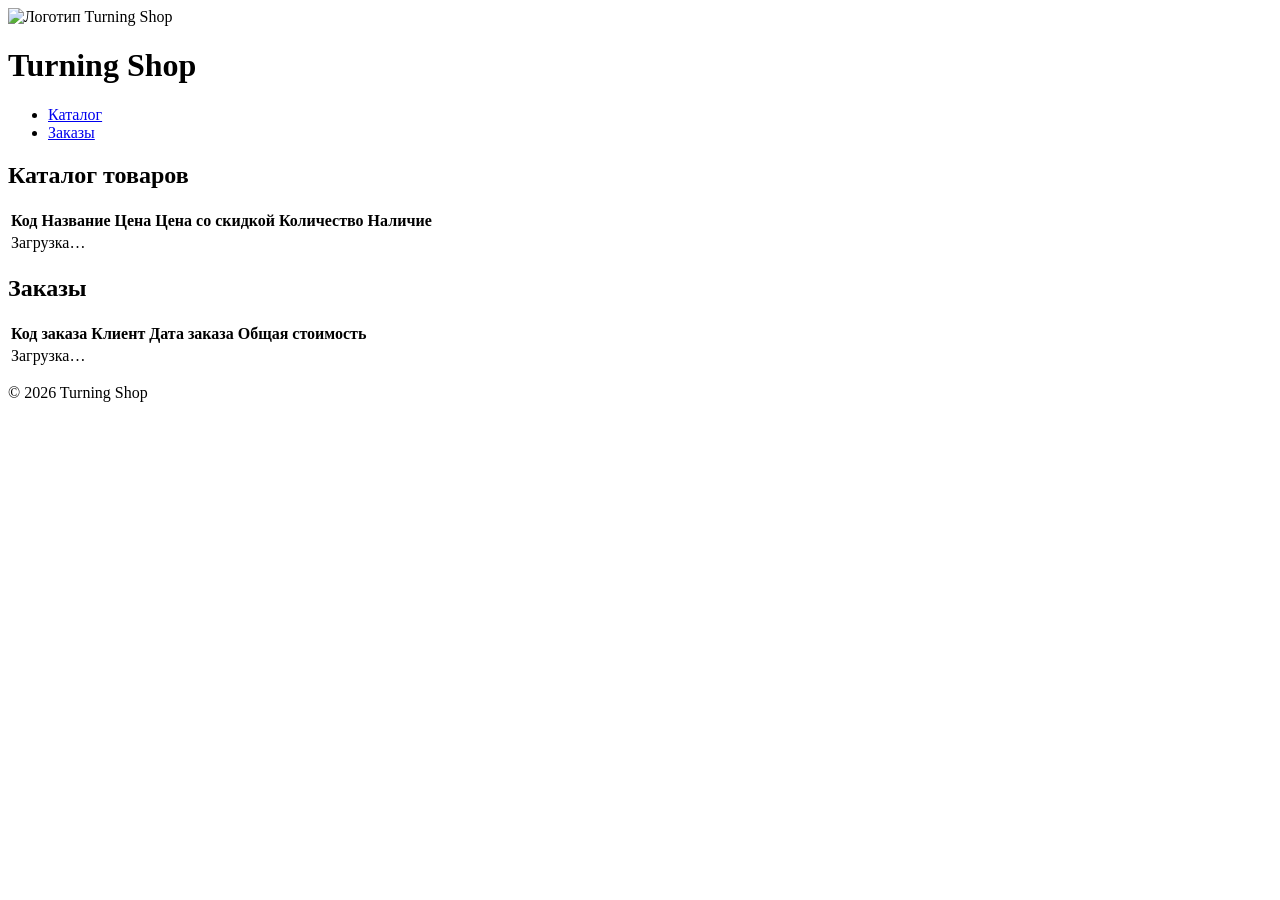
==== index.html @ c5619172 "Create index.html" ====
<!DOCTYPE html>
<html lang="ru">
<head>
    <meta charset="UTF-8">
    <meta name="viewport" content="width=device-width, initial-scale=1.0">
    <title>Turning Shop — Каталог товаров</title>
    <link rel="stylesheet" href="./style.css">
    <script src="./sql-wasm.js"></script>
    <script src="./app.js" defer></script>
</head>
<body>
    <header class="app-header">
        <div class="logo">
            <img src="./logo.svg" alt="Логотип Turning Shop" class="logo__image">
            <h1 class="logo__title">Turning Shop</h1>
        </div>
        <nav class="app-nav">
            <ul class="app-nav__list">
                <li class="app-nav__item"><a class="app-nav__link" href="#catalog">Каталог</a></li>
                <li class="app-nav__item"><a class="app-nav__link" href="#orders">Заказы</a></li>
            </ul>
        </nav>
    </header>

    <main class="app-main">
        <section id="catalog" class="section">
            <h2 class="section__title">Каталог товаров</h2>

            <table class="data-table" id="catalog-table">
                <thead class="data-table__head">
                    <tr>
                        <th>Код</th>
                        <th>Название</th>
                        <th>Цена</th>
                        <th>Цена со скидкой</th>
                        <th>Количество</th>
                        <th>Наличие</th>
                    </tr>
                </thead>
                <tbody class="data-table__body" id="catalog-body">
                    <tr><td colspan="6" class="data-table__empty">Загрузка…</td></tr>
                </tbody>
            </table>
        </section>

        <section id="orders" class="section">
            <h2 class="section__title">Заказы</h2>

            <table class="data-table" id="orders-table">
                <thead class="data-table__head">
                    <tr>
                        <th>Код заказа</th>
                        <th>Клиент</th>
                        <th>Дата заказа</th>
                        <th>Общая стоимость</th>
                    </tr>
                </thead>
                <tbody class="data-table__body" id="orders-body">
                    <tr><td colspan="4" class="data-table__empty">Загрузка…</td></tr>
                </tbody>
            </table>
        </section>
    </main>

    <footer class="app-footer">
        <p>&copy; 2026 Turning Shop</p>
    </footer>
</body>
</html>
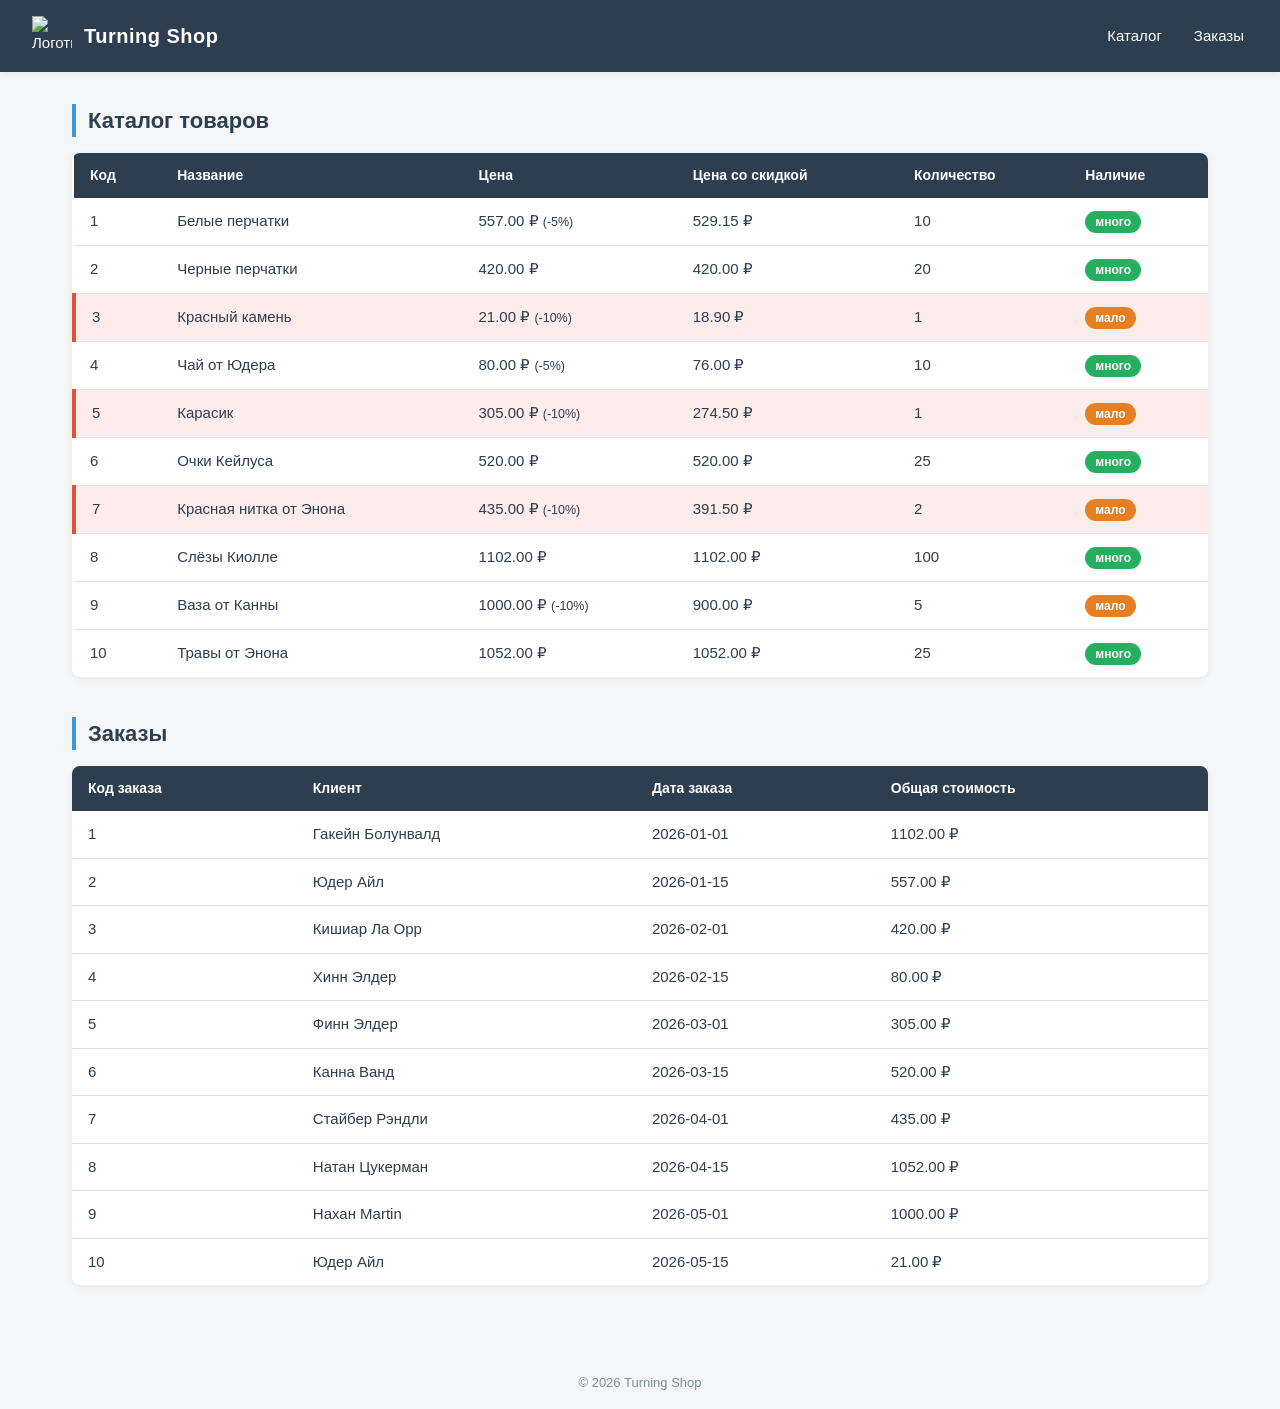
==== commit cb0e802c: "Update index.html" ====
--- a/index.html
+++ b/index.html
@@ -5,8 +5,8 @@
     <meta name="viewport" content="width=device-width, initial-scale=1.0">
     <title>Turning Shop — Каталог товаров</title>
     <link rel="stylesheet" href="./style.css">
-    <script src="./sql-wasm.js"></script>
-    <script src="./app.js" defer></script>
+   <script src="./sql-wasm.js"></script>
+   <script src="./app.js" defer></script>
 </head>
 <body>
     <header class="app-header">
--- a/style.css
+++ b/style.css
@@ -0,0 +1,172 @@
+
+:root {
+    --color-primary: #2c3e50;
+    --color-accent: #3498db;
+    --color-bg: #f4f6f8;
+    --color-surface: #ffffff;
+    --color-border: #dce1e6;
+    --color-text: #2c3e50;
+    --color-text-muted: #7f8c8d;
+    --color-low-stock: #fdecea;
+    --color-low-stock-border: #e74c3c;
+    --color-many: #27ae60;
+    --color-few: #e67e22;
+
+    --font-main: "Segoe UI", Roboto, "Helvetica Neue", Arial, sans-serif;
+    --radius: 8px;
+    --shadow: 0 2px 8px rgba(0, 0, 0, 0.06);
+}
+
+* {
+    box-sizing: border-box;
+    margin: 0;
+    padding: 0;
+}
+
+body {
+    font-family: var(--font-main);
+    font-size: 15px;
+    line-height: 1.5;
+    color: var(--color-text);
+    background-color: var(--color-bg);
+    min-height: 100vh;
+    display: flex;
+    flex-direction: column;
+}
+
+.app-header {
+    background-color: var(--color-primary);
+    color: #fff;
+    padding: 16px 32px;
+    display: flex;
+    justify-content: space-between;
+    align-items: center;
+    box-shadow: var(--shadow);
+}
+
+.logo {
+    display: flex;
+    align-items: center;
+    gap: 12px;
+}
+
+.logo__image {
+    width: 40px;
+    height: 40px;
+}
+
+.logo__title {
+    font-size: 20px;
+    font-weight: 600;
+    letter-spacing: 0.5px;
+}
+
+.app-nav__list {
+    list-style: none;
+    display: flex;
+    gap: 24px;
+}
+
+.app-nav__link {
+    color: #fff;
+    text-decoration: none;
+    font-weight: 500;
+    padding: 6px 4px;
+    border-bottom: 2px solid transparent;
+    transition: border-color 0.2s;
+}
+
+.app-nav__link:hover {
+    border-bottom-color: var(--color-accent);
+}
+
+.app-main {
+    flex: 1;
+    padding: 32px;
+    max-width: 1200px;
+    width: 100%;
+    margin: 0 auto;
+}
+
+.section {
+    margin-bottom: 40px;
+}
+
+.section__title {
+    font-size: 22px;
+    font-weight: 600;
+    margin-bottom: 16px;
+    color: var(--color-primary);
+    border-left: 4px solid var(--color-accent);
+    padding-left: 12px;
+}
+
+
+.data-table {
+    width: 100%;
+    border-collapse: collapse;
+    background-color: var(--color-surface);
+    border-radius: var(--radius);
+    overflow: hidden;
+    box-shadow: var(--shadow);
+}
+
+.data-table__head {
+    background-color: var(--color-primary);
+    color: #fff;
+    text-align: left;
+}
+
+.data-table__head th {
+    padding: 12px 16px;
+    font-weight: 600;
+    font-size: 14px;
+}
+
+.data-table__body td {
+    padding: 12px 16px;
+    border-bottom: 1px solid var(--color-border);
+}
+
+.data-table__body tr:last-child td {
+    border-bottom: none;
+}
+
+.data-table__body tr:hover {
+    background-color: #f9fbfc;
+}
+
+.data-table__empty {
+    text-align: center;
+    color: var(--color-text-muted);
+    padding: 24px;
+}
+
+.data-table__row--low {
+    background-color: var(--color-low-stock);
+    border-left: 4px solid var(--color-low-stock-border);
+}
+
+.badge {
+    display: inline-block;
+    padding: 2px 10px;
+    border-radius: 12px;
+    font-size: 12px;
+    font-weight: 600;
+    color: #fff;
+}
+
+.badge--many {
+    background-color: var(--color-many);
+}
+
+.badge--few {
+    background-color: var(--color-few);
+}
+
+.app-footer {
+    text-align: center;
+    padding: 16px;
+    color: var(--color-text-muted);
+    font-size: 13px;
+}
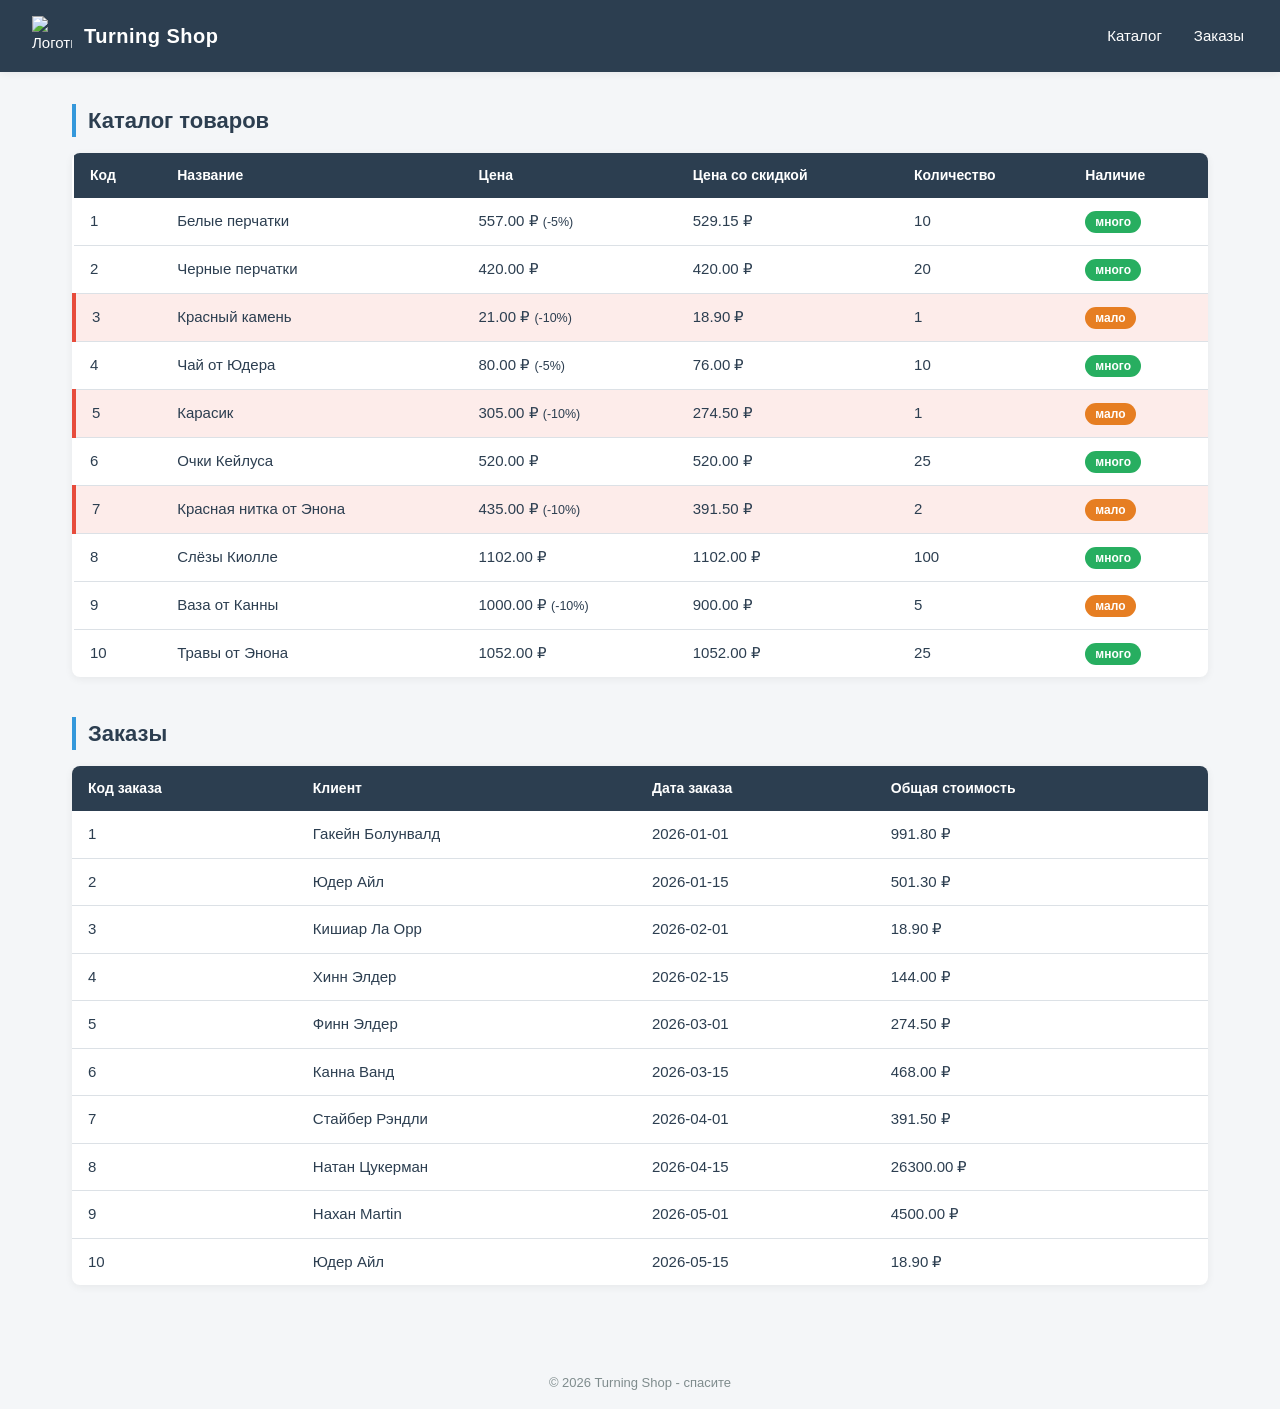
==== commit 8520a512: "Update index.html" ====
--- a/index.html
+++ b/index.html
@@ -63,7 +63,7 @@
     </main>
 
     <footer class="app-footer">
-        <p>&copy; 2026 Turning Shop</p>
+        <p>&copy; 2026 Turning Shop - спасите</p>
     </footer>
 </body>
 </html>
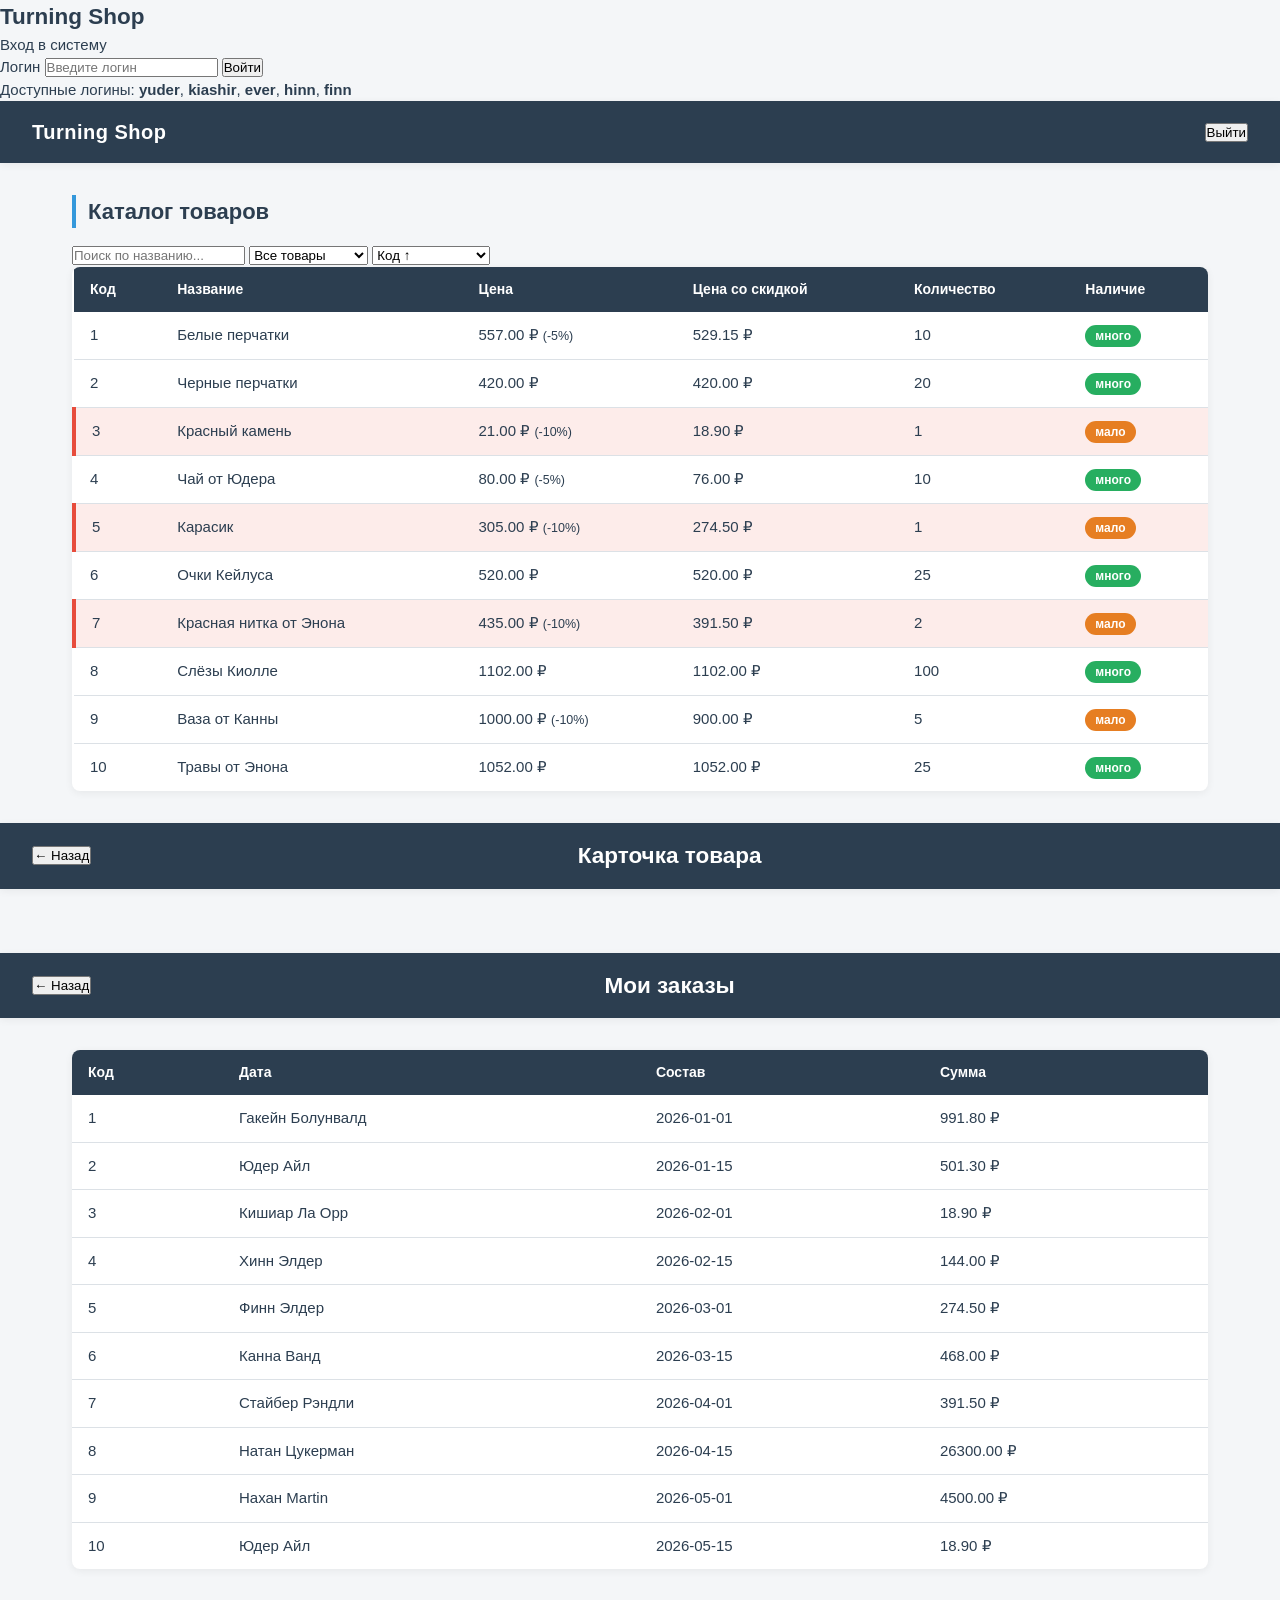
==== commit 8c0629b1: "Update index.html" ====
--- a/index.html
+++ b/index.html
@@ -3,30 +3,74 @@
 <head>
     <meta charset="UTF-8">
     <meta name="viewport" content="width=device-width, initial-scale=1.0">
-    <title>Turning Shop — Каталог товаров</title>
+    <title>Turning Shop</title>
     <link rel="stylesheet" href="./style.css">
-   <script src="./sql-wasm.js"></script>
-   <script src="./app.js" defer></script>
+    <script src="./sql-wasm.js"></script>
+    <script src="./app.js" defer></script>
 </head>
 <body>
-    <header class="app-header">
-        <div class="logo">
-            <img src="./logo.svg" alt="Логотип Turning Shop" class="logo__image">
-            <h1 class="logo__title">Turning Shop</h1>
+
+
+    <section id="screen-login" class="screen screen--active">
+        <div class="login-card">
+            <h1 class="login-card__title">Turning Shop</h1>
+            <p class="login-card__subtitle">Вход в систему</p>
+
+            <form id="login-form" class="login-form" novalidate>
+                <label class="field">
+                    <span class="field__label">Логин</span>
+                    <input id="login-input" class="field__input" type="text"
+                           placeholder="Введите логин" autocomplete="off">
+                    <span class="field__error" id="login-error"></span>
+                </label>
+                <button class="btn btn--primary" type="submit">Войти</button>
+            </form>
+            <p class="login-card__hint">
+                Доступные логины: <b>yuder</b>, <b>kiashir</b>, <b>ever</b>, <b>hinn</b>, <b>finn</b>
+            </p>
         </div>
-        <nav class="app-nav">
-            <ul class="app-nav__list">
-                <li class="app-nav__item"><a class="app-nav__link" href="#catalog">Каталог</a></li>
-                <li class="app-nav__item"><a class="app-nav__link" href="#orders">Заказы</a></li>
-            </ul>
-        </nav>
-    </header>
+    </section>
 
-    <main class="app-main">
-        <section id="catalog" class="section">
+    <section id="screen-catalog" class="screen">
+        <header class="app-header">
+            <div class="logo">
+                <img src="./logo.svg" alt="Логотип" class="logo__image"
+                     onerror="this.style.display='none'">
+                <h1 class="logo__title">Turning Shop</h1>
+            </div>
+
+            <div class="user-box">
+                <span id="user-name" class="user-box__name"></span>
+                <button id="logout-btn" class="btn btn--ghost" type="button">Выйти</button>
+            </div>
+        </header>
+
+        <main class="app-main">
             <h2 class="section__title">Каталог товаров</h2>
 
-            <table class="data-table" id="catalog-table">
+            <div class="toolbar">
+                <input id="search-input" class="field__input" type="text"
+                       placeholder="Поиск по названию...">
+
+                <select id="filter-stock" class="field__input">
+                    <option value="all">Все товары</option>
+                    <option value="many">Только «много»</option>
+                    <option value="few">Только «мало»</option>
+                </select>
+
+                <select id="sort-select" class="field__input">
+                    <option value="code-asc">Код ↑</option>
+                    <option value="code-desc">Код ↓</option>
+                    <option value="name-asc">Название А→Я</option>
+                    <option value="name-desc">Название Я→А</option>
+                    <option value="price-asc">Цена ↑</option>
+                    <option value="price-desc">Цена ↓</option>
+                    <option value="qty-asc">Количество ↑</option>
+                    <option value="qty-desc">Количество ↓</option>
+                </select>
+            </div>
+
+            <table class="data-table">
                 <thead class="data-table__head">
                     <tr>
                         <th>Код</th>
@@ -37,33 +81,61 @@
                         <th>Наличие</th>
                     </tr>
                 </thead>
-                <tbody class="data-table__body" id="catalog-body">
-                    <tr><td colspan="6" class="data-table__empty">Загрузка…</td></tr>
-                </tbody>
+                <tbody class="data-table__body" id="catalog-body"></tbody>
             </table>
-        </section>
 
-        <section id="orders" class="section">
-            <h2 class="section__title">Заказы</h2>
+            <p id="catalog-empty" class="data-table__empty" hidden>Ничего не найдено</p>
+        </main>
+    </section>
 
-            <table class="data-table" id="orders-table">
+
+    <section id="screen-product" class="screen">
+        <header class="app-header">
+            <button id="back-to-catalog" class="btn btn--ghost" type="button">← Назад</button>
+            <h2 class="app-header__title">Карточка товара</h2>
+            <span id="user-name-product" class="user-box__name"></span>
+        </header>
+
+        <main class="app-main">
+            <div class="product" id="product-details">
+    
+            </div>
+        </main>
+    </section>
+
+
+    <section id="screen-orders" class="screen">
+        <header class="app-header">
+            <button id="back-to-catalog-2" class="btn btn--ghost" type="button">← Назад</button>
+            <h2 class="app-header__title">Мои заказы</h2>
+            <span id="user-name-orders" class="user-box__name"></span>
+        </header>
+
+        <main class="app-main">
+            <table class="data-table">
                 <thead class="data-table__head">
                     <tr>
-                        <th>Код заказа</th>
-                        <th>Клиент</th>
-                        <th>Дата заказа</th>
-                        <th>Общая стоимость</th>
+                        <th>Код</th><th>Дата</th><th>Состав</th><th>Сумма</th>
                     </tr>
                 </thead>
-                <tbody class="data-table__body" id="orders-body">
-                    <tr><td colspan="4" class="data-table__empty">Загрузка…</td></tr>
-                </tbody>
+                <tbody class="data-table__body" id="orders-body"></tbody>
             </table>
-        </section>
-    </main>
+            <p id="orders-empty" class="data-table__empty" hidden>Заказов нет</p>
+        </main>
+    </section>
 
-    <footer class="app-footer">
-        <p>&copy; 2026 Turning Shop - спасите</p>
-    </footer>
+
+    <div id="modal" class="modal" hidden>
+        <div class="modal__window">
+            <h3 id="modal-title" class="modal__title"></h3>
+            <p id="modal-text" class="modal__text"></p>
+            <div class="modal__actions">
+                <button id="modal-ok" class="btn btn--primary" type="button">OK</button>
+            </div>
+        </div>
+    </div>
+
+    <div id="toast" class="toast" hidden></div>
+
 </body>
 </html>
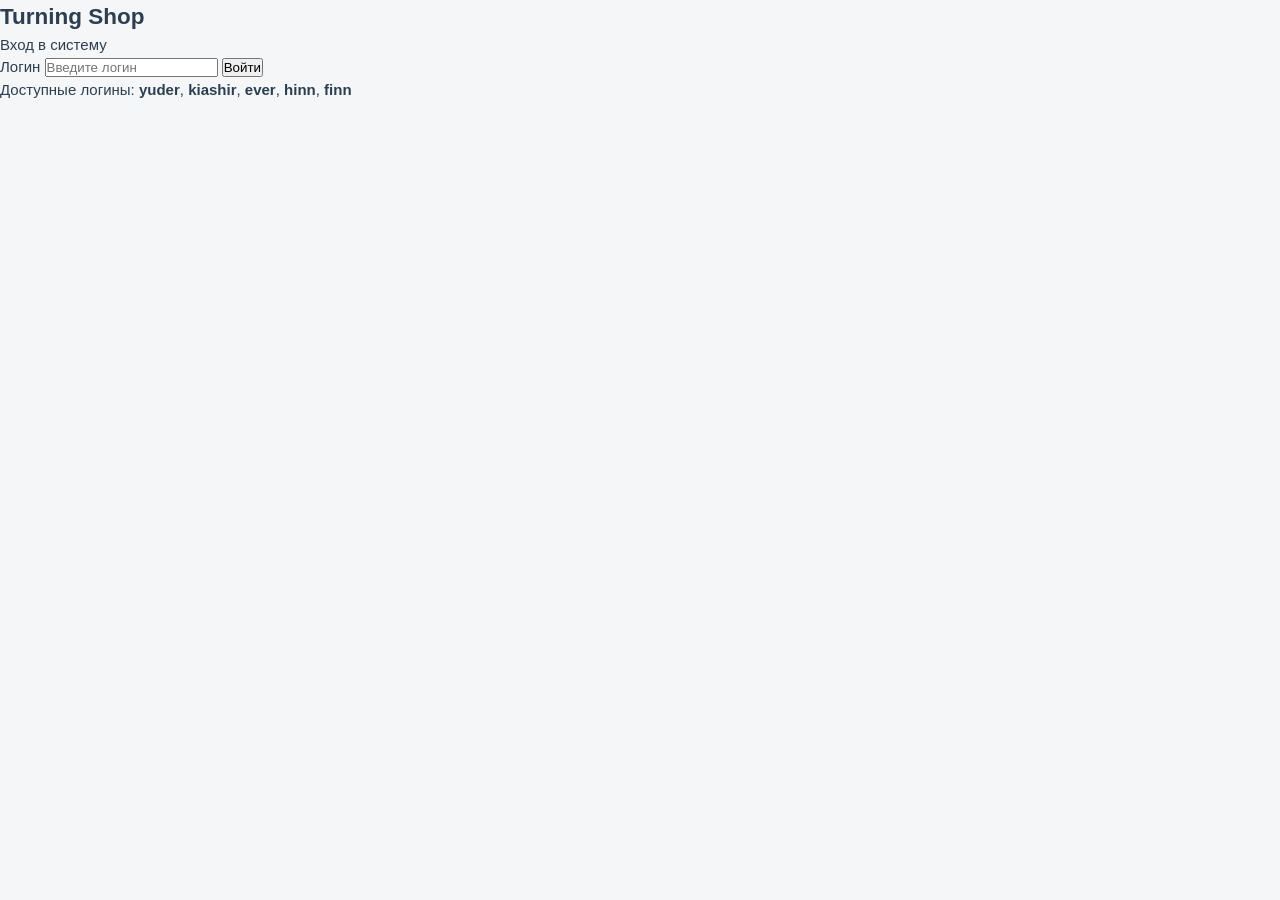
==== commit b4fe245f: "Update index.html" ====
--- a/index.html
+++ b/index.html
@@ -3,15 +3,11 @@
 <head>
     <meta charset="UTF-8">
     <meta name="viewport" content="width=device-width, initial-scale=1.0">
-    <title>Turning Shop</title>
+    <title>Turning Shop — Вход</title>
     <link rel="stylesheet" href="./style.css">
-    <script src="./sql-wasm.js"></script>
-    <script src="./app.js" defer></script>
 </head>
 <body>
-
-
-    <section id="screen-login" class="screen screen--active">
+    <section class="screen screen--active">
         <div class="login-card">
             <h1 class="login-card__title">Turning Shop</h1>
             <p class="login-card__subtitle">Вход в систему</p>
@@ -25,105 +21,12 @@
                 </label>
                 <button class="btn btn--primary" type="submit">Войти</button>
             </form>
+
             <p class="login-card__hint">
                 Доступные логины: <b>yuder</b>, <b>kiashir</b>, <b>ever</b>, <b>hinn</b>, <b>finn</b>
             </p>
         </div>
     </section>
-
-    <section id="screen-catalog" class="screen">
-        <header class="app-header">
-            <div class="logo">
-                <img src="./logo.svg" alt="Логотип" class="logo__image"
-                     onerror="this.style.display='none'">
-                <h1 class="logo__title">Turning Shop</h1>
-            </div>
-
-            <div class="user-box">
-                <span id="user-name" class="user-box__name"></span>
-                <button id="logout-btn" class="btn btn--ghost" type="button">Выйти</button>
-            </div>
-        </header>
-
-        <main class="app-main">
-            <h2 class="section__title">Каталог товаров</h2>
-
-            <div class="toolbar">
-                <input id="search-input" class="field__input" type="text"
-                       placeholder="Поиск по названию...">
-
-                <select id="filter-stock" class="field__input">
-                    <option value="all">Все товары</option>
-                    <option value="many">Только «много»</option>
-                    <option value="few">Только «мало»</option>
-                </select>
-
-                <select id="sort-select" class="field__input">
-                    <option value="code-asc">Код ↑</option>
-                    <option value="code-desc">Код ↓</option>
-                    <option value="name-asc">Название А→Я</option>
-                    <option value="name-desc">Название Я→А</option>
-                    <option value="price-asc">Цена ↑</option>
-                    <option value="price-desc">Цена ↓</option>
-                    <option value="qty-asc">Количество ↑</option>
-                    <option value="qty-desc">Количество ↓</option>
-                </select>
-            </div>
-
-            <table class="data-table">
-                <thead class="data-table__head">
-                    <tr>
-                        <th>Код</th>
-                        <th>Название</th>
-                        <th>Цена</th>
-                        <th>Цена со скидкой</th>
-                        <th>Количество</th>
-                        <th>Наличие</th>
-                    </tr>
-                </thead>
-                <tbody class="data-table__body" id="catalog-body"></tbody>
-            </table>
-
-            <p id="catalog-empty" class="data-table__empty" hidden>Ничего не найдено</p>
-        </main>
-    </section>
-
-
-    <section id="screen-product" class="screen">
-        <header class="app-header">
-            <button id="back-to-catalog" class="btn btn--ghost" type="button">← Назад</button>
-            <h2 class="app-header__title">Карточка товара</h2>
-            <span id="user-name-product" class="user-box__name"></span>
-        </header>
-
-        <main class="app-main">
-            <div class="product" id="product-details">
-    
-            </div>
-        </main>
-    </section>
-
-
-    <section id="screen-orders" class="screen">
-        <header class="app-header">
-            <button id="back-to-catalog-2" class="btn btn--ghost" type="button">← Назад</button>
-            <h2 class="app-header__title">Мои заказы</h2>
-            <span id="user-name-orders" class="user-box__name"></span>
-        </header>
-
-        <main class="app-main">
-            <table class="data-table">
-                <thead class="data-table__head">
-                    <tr>
-                        <th>Код</th><th>Дата</th><th>Состав</th><th>Сумма</th>
-                    </tr>
-                </thead>
-                <tbody class="data-table__body" id="orders-body"></tbody>
-            </table>
-            <p id="orders-empty" class="data-table__empty" hidden>Заказов нет</p>
-        </main>
-    </section>
-
 
     <div id="modal" class="modal" hidden>
         <div class="modal__window">
@@ -134,8 +37,9 @@
             </div>
         </div>
     </div>
-
     <div id="toast" class="toast" hidden></div>
 
+    <script src="./db.js"></script>
+    <script src="./app-login.js"></script>
 </body>
 </html>
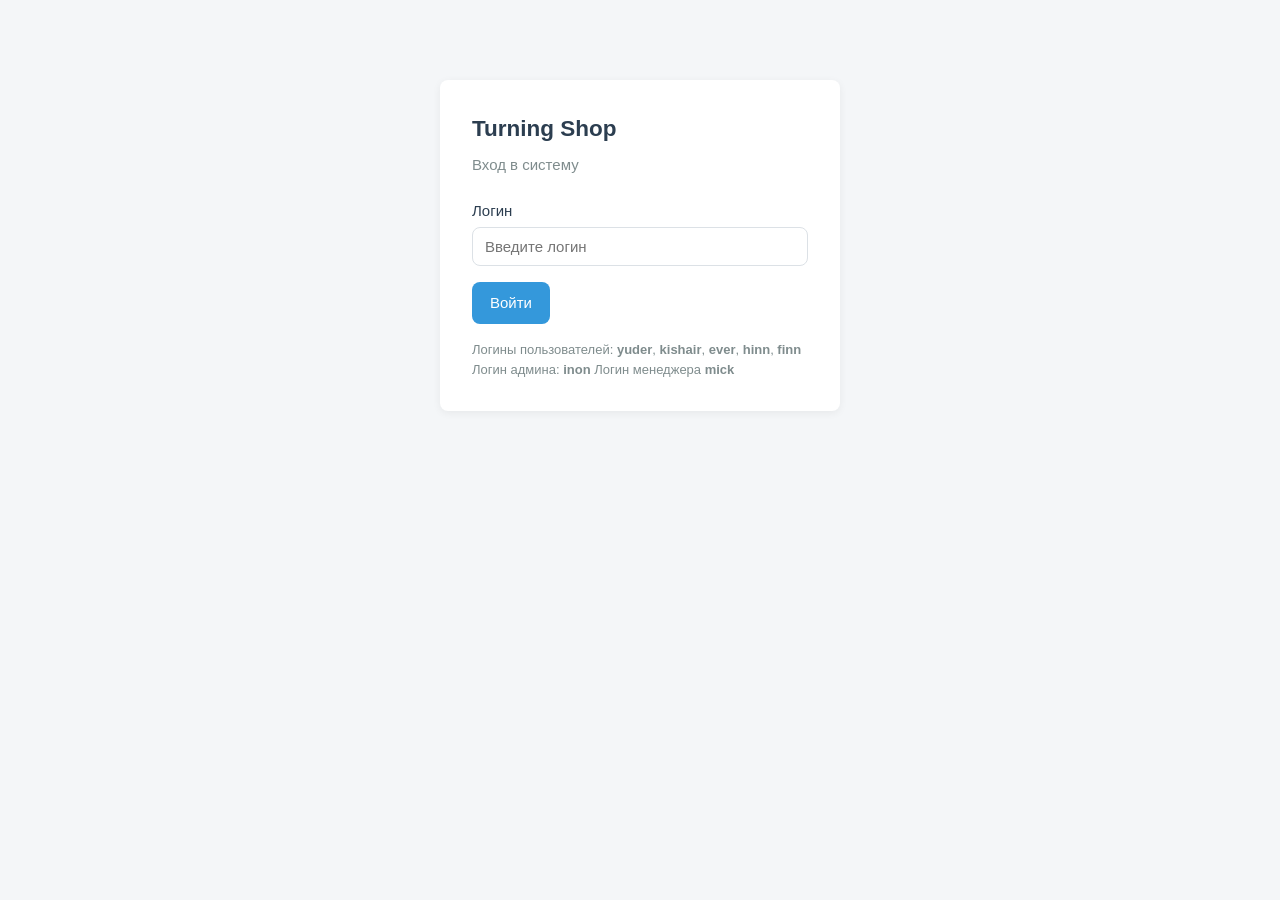
==== commit 4e40e673: "Update index.html" ====
--- a/index.html
+++ b/index.html
@@ -23,7 +23,9 @@
             </form>
 
             <p class="login-card__hint">
-                Доступные логины: <b>yuder</b>, <b>kiashir</b>, <b>ever</b>, <b>hinn</b>, <b>finn</b>
+                Логины пользователей: <b>yuder</b>, <b>kishair</b>, <b>ever</b>, <b>hinn</b>, <b>finn</b>
+               Логин админа: <b>inon</b>
+                Логин менеджера <b>mick</b>
             </p>
         </div>
     </section>
--- a/style.css
+++ b/style.css
@@ -1,4 +1,6 @@
-
+/* ==============================
+   Переменные и сброс
+   ============================== */
 :root {
     --color-primary: #2c3e50;
     --color-accent: #3498db;
@@ -22,6 +24,26 @@
     margin: 0;
     padding: 0;
 }
+.user-box__role {
+    color: rgba(255,255,255,0.7);
+    font-size: 13px;
+    margin-left: 6px;
+}
+.modal__window--wide {
+    max-width: 720px;
+    width: 95%;
+}
+.order-card__row {
+    margin: 8px 0;
+}
+.order-card__subtitle {
+    margin: 16px 0 8px;
+    color: var(--color-primary);
+}
+.order-card__total {
+    margin-top: 16px;
+    font-size: 17px;
+}
 
 body {
     font-family: var(--font-main);
@@ -34,6 +56,75 @@
     flex-direction: column;
 }
 
+/* ==============================
+   Экраны
+   ============================== */
+.screen { display: none; }
+.screen--active { display: block; }
+
+/* ==============================
+   Экран входа
+   ============================== */
+.login-card {
+    max-width: 400px;
+    margin: 80px auto;
+    padding: 32px;
+    background: #fff;
+    border-radius: var(--radius);
+    box-shadow: var(--shadow);
+}
+.login-card__title { color: var(--color-primary); margin-bottom: 8px; }
+.login-card__subtitle { color: var(--color-text-muted); margin-bottom: 24px; }
+.login-card__hint { font-size: 13px; color: var(--color-text-muted); margin-top: 16px; }
+
+/* ==============================
+   Поля
+   ============================== */
+.field { display: block; margin-bottom: 16px; }
+.field__label { display: block; margin-bottom: 4px; font-weight: 500; }
+.field__input {
+    width: 100%;
+    padding: 10px 12px;
+    border: 1px solid var(--color-border);
+    border-radius: var(--radius);
+    font-family: inherit;
+    font-size: 15px;
+}
+.field__input:focus { outline: 2px solid var(--color-accent); border-color: transparent; }
+.field__error { color: #e74c3c; font-size: 13px; display: block; margin-top: 4px; }
+
+/* ==============================
+   Кнопки
+   ============================== */
+.btn {
+    display: inline-block;
+    padding: 10px 18px;
+    border: none;
+    border-radius: var(--radius);
+    font: inherit;
+    font-weight: 500;
+    cursor: pointer;
+    transition: filter 0.15s, background 0.15s;
+    text-decoration: none;
+}
+.btn:hover { filter: brightness(0.95); }
+.btn--primary { background: var(--color-accent); color: #fff; }
+.btn--ghost {
+    background: transparent;
+    color: #fff;
+    border: 1px solid rgba(255,255,255,0.5);
+}
+.btn--ghost:hover { background: rgba(255,255,255,0.1); }
+.btn--dark {
+    color: var(--color-primary);
+    border-color: var(--color-border);
+}
+.btn--dark:hover { background: rgba(44, 62, 80, 0.06); }
+.btn--small { padding: 6px 12px; font-size: 13px; }
+
+/* ==============================
+   Шапка
+   ============================== */
 .app-header {
     background-color: var(--color-primary);
     color: #fff;
@@ -42,31 +133,17 @@
     justify-content: space-between;
     align-items: center;
     box-shadow: var(--shadow);
-}
-
-.logo {
-    display: flex;
-    align-items: center;
-    gap: 12px;
-}
-
-.logo__image {
-    width: 40px;
-    height: 40px;
-}
-
-.logo__title {
-    font-size: 20px;
-    font-weight: 600;
-    letter-spacing: 0.5px;
-}
-
-.app-nav__list {
-    list-style: none;
-    display: flex;
-    gap: 24px;
-}
-
+    gap: 16px;
+}
+.logo { display: flex; align-items: center; gap: 12px; }
+.logo__image { width: 40px; height: 40px; }
+.logo__title { font-size: 20px; font-weight: 600; letter-spacing: 0.5px; }
+.app-header__title { color: #fff; font-size: 18px; }
+
+.user-box { display: flex; align-items: center; gap: 12px; }
+.user-box__name { color: #fff; font-weight: 500; }
+
+.app-nav__list { list-style: none; display: flex; gap: 24px; }
 .app-nav__link {
     color: #fff;
     text-decoration: none;
@@ -75,11 +152,11 @@
     border-bottom: 2px solid transparent;
     transition: border-color 0.2s;
 }
-
-.app-nav__link:hover {
-    border-bottom-color: var(--color-accent);
-}
-
+.app-nav__link:hover { border-bottom-color: var(--color-accent); }
+
+/* ==============================
+   Основная часть
+   ============================== */
 .app-main {
     flex: 1;
     padding: 32px;
@@ -87,11 +164,7 @@
     width: 100%;
     margin: 0 auto;
 }
-
-.section {
-    margin-bottom: 40px;
-}
-
+.section { margin-bottom: 40px; }
 .section__title {
     font-size: 22px;
     font-weight: 600;
@@ -101,7 +174,9 @@
     padding-left: 12px;
 }
 
-
+/* ==============================
+   Таблицы
+   ============================== */
 .data-table {
     width: 100%;
     border-collapse: collapse;
@@ -110,32 +185,22 @@
     overflow: hidden;
     box-shadow: var(--shadow);
 }
-
 .data-table__head {
     background-color: var(--color-primary);
     color: #fff;
     text-align: left;
 }
-
 .data-table__head th {
     padding: 12px 16px;
     font-weight: 600;
     font-size: 14px;
 }
-
 .data-table__body td {
     padding: 12px 16px;
     border-bottom: 1px solid var(--color-border);
 }
-
-.data-table__body tr:last-child td {
-    border-bottom: none;
-}
-
-.data-table__body tr:hover {
-    background-color: #f9fbfc;
-}
-
+.data-table__body tr:last-child td { border-bottom: none; }
+.data-table__body tr:hover { background-color: #f9fbfc; }
 .data-table__empty {
     text-align: center;
     color: var(--color-text-muted);
@@ -147,6 +212,7 @@
     border-left: 4px solid var(--color-low-stock-border);
 }
 
+/* Бейджи */
 .badge {
     display: inline-block;
     padding: 2px 10px;
@@ -155,18 +221,144 @@
     font-weight: 600;
     color: #fff;
 }
-
-.badge--many {
-    background-color: var(--color-many);
-}
-
-.badge--few {
-    background-color: var(--color-few);
-}
-
+.badge--many { background-color: var(--color-many); }
+.badge--few { background-color: var(--color-few); }
+
+/* ==============================
+   Панель поиска/фильтра/сортировки
+   ============================== */
+.toolbar {
+    display: flex;
+    gap: 12px;
+    margin-bottom: 16px;
+    flex-wrap: wrap;
+}
+.toolbar .field__input { width: auto; min-width: 180px; }
+
+/* ==============================
+   Карточка товара
+   ============================== */
+.product {
+    display: grid;
+    grid-template-columns: 300px 1fr;
+    gap: 32px;
+    background: #fff;
+    padding: 24px;
+    border-radius: var(--radius);
+    box-shadow: var(--shadow);
+}
+.product__image { width: 100%; border-radius: var(--radius); }
+.product__name { font-size: 22px; margin-bottom: 8px; color: var(--color-primary); }
+.product__desc { color: var(--color-text-muted); margin-bottom: 16px; }
+.product__row { margin-bottom: 6px; }
+.product__section { margin: 16px 0 8px; font-size: 16px; }
+.product__sizes { display: flex; gap: 8px; flex-wrap: wrap; }
+.size-option {
+    display: inline-flex;
+    padding: 6px 14px;
+    border: 1px solid var(--color-border);
+    border-radius: 20px;
+    cursor: pointer;
+}
+.size-option input { display: none; }
+.size-option input:checked + span { color: var(--color-accent); font-weight: 600; }
+.product__actions { margin-top: 24px; display: flex; gap: 12px; flex-wrap: wrap; }
+
+/* ==============================
+   Корзина
+   ============================== */
+.cart-link {
+    display: inline-flex;
+    align-items: center;
+    gap: 6px;
+    text-decoration: none;
+}
+.cart-badge {
+    display: inline-block;
+    min-width: 20px;
+    padding: 1px 6px;
+    border-radius: 10px;
+    background: var(--color-accent);
+    color: #fff;
+    font-size: 12px;
+    font-weight: 600;
+    text-align: center;
+}
+.cart-summary {
+    margin-top: 24px;
+    display: flex;
+    justify-content: space-between;
+    align-items: center;
+    gap: 16px;
+    flex-wrap: wrap;
+    background: #fff;
+    padding: 20px 24px;
+    border-radius: var(--radius);
+    box-shadow: var(--shadow);
+}
+.cart-summary__row {
+    font-size: 18px;
+    display: flex;
+    gap: 12px;
+    align-items: baseline;
+}
+.cart-summary__actions { display: flex; gap: 12px; }
+
+/* ==============================
+   Модальное окно и тост
+   ============================== */
+.modal {
+    position: fixed;
+    inset: 0;
+    background: rgba(0, 0, 0, 0.5);
+    display: none;                    /* скрыто по умолчанию */
+    align-items: center;
+    justify-content: center;
+    z-index: 100;
+}
+.modal.modal--visible {
+    display: flex;                    /* показывается только с этим классом */
+}
+.modal[hidden] {
+    display: none !important;
+}
+.modal__window {
+    background: #fff;
+    padding: 24px;
+    border-radius: var(--radius);
+    max-width: 420px;
+    width: 90%;
+    box-shadow: 0 10px 40px rgba(0,0,0,0.2);
+}
+.modal__title { margin-bottom: 12px; color: var(--color-primary); }
+.modal__text { margin-bottom: 20px; color: var(--color-text); }
+.modal__actions { text-align: right; }
+
+.toast {
+    position: fixed;
+    bottom: 24px; right: 24px;
+    padding: 12px 20px;
+    border-radius: var(--radius);
+    background: var(--color-primary);
+    color: #fff;
+    box-shadow: var(--shadow);
+    z-index: 200;
+}
+.toast--success { background: #27ae60; }
+.toast--error { background: #e74c3c; }
+
+/* ==============================
+   Подвал
+   ============================== */
 .app-footer {
     text-align: center;
     padding: 16px;
     color: var(--color-text-muted);
     font-size: 13px;
 }
+/* ==============================
+   Принудительно скрываем скрытое
+   ============================== */
+[hidden] {
+    display: none !important;
+}
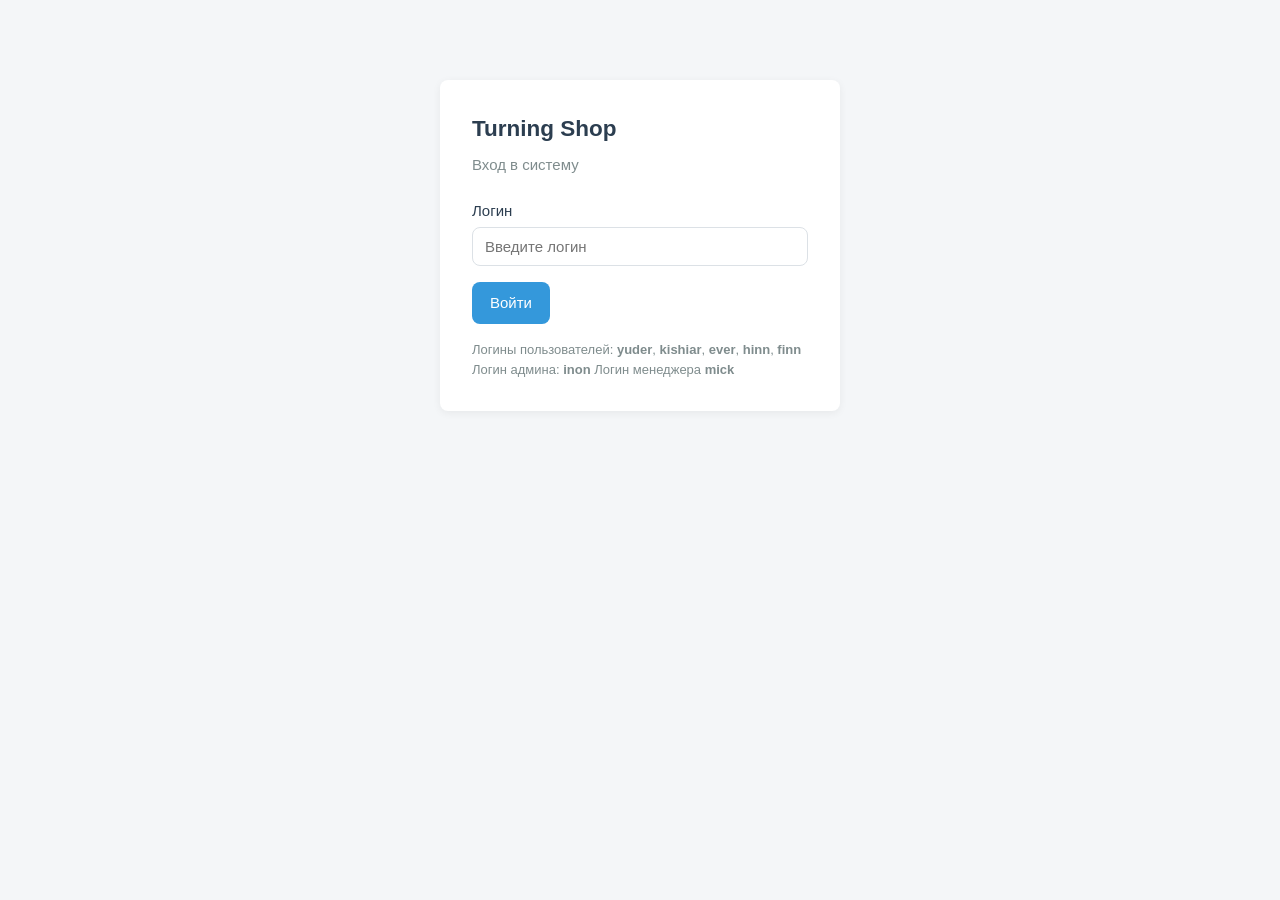
==== commit a4fb29bf: "Update index.html" ====
--- a/index.html
+++ b/index.html
@@ -23,7 +23,7 @@
             </form>
 
             <p class="login-card__hint">
-                Логины пользователей: <b>yuder</b>, <b>kishair</b>, <b>ever</b>, <b>hinn</b>, <b>finn</b>
+                Логины пользователей: <b>yuder</b>, <b>kishiar</b>, <b>ever</b>, <b>hinn</b>, <b>finn</b>
                Логин админа: <b>inon</b>
                 Логин менеджера <b>mick</b>
             </p>
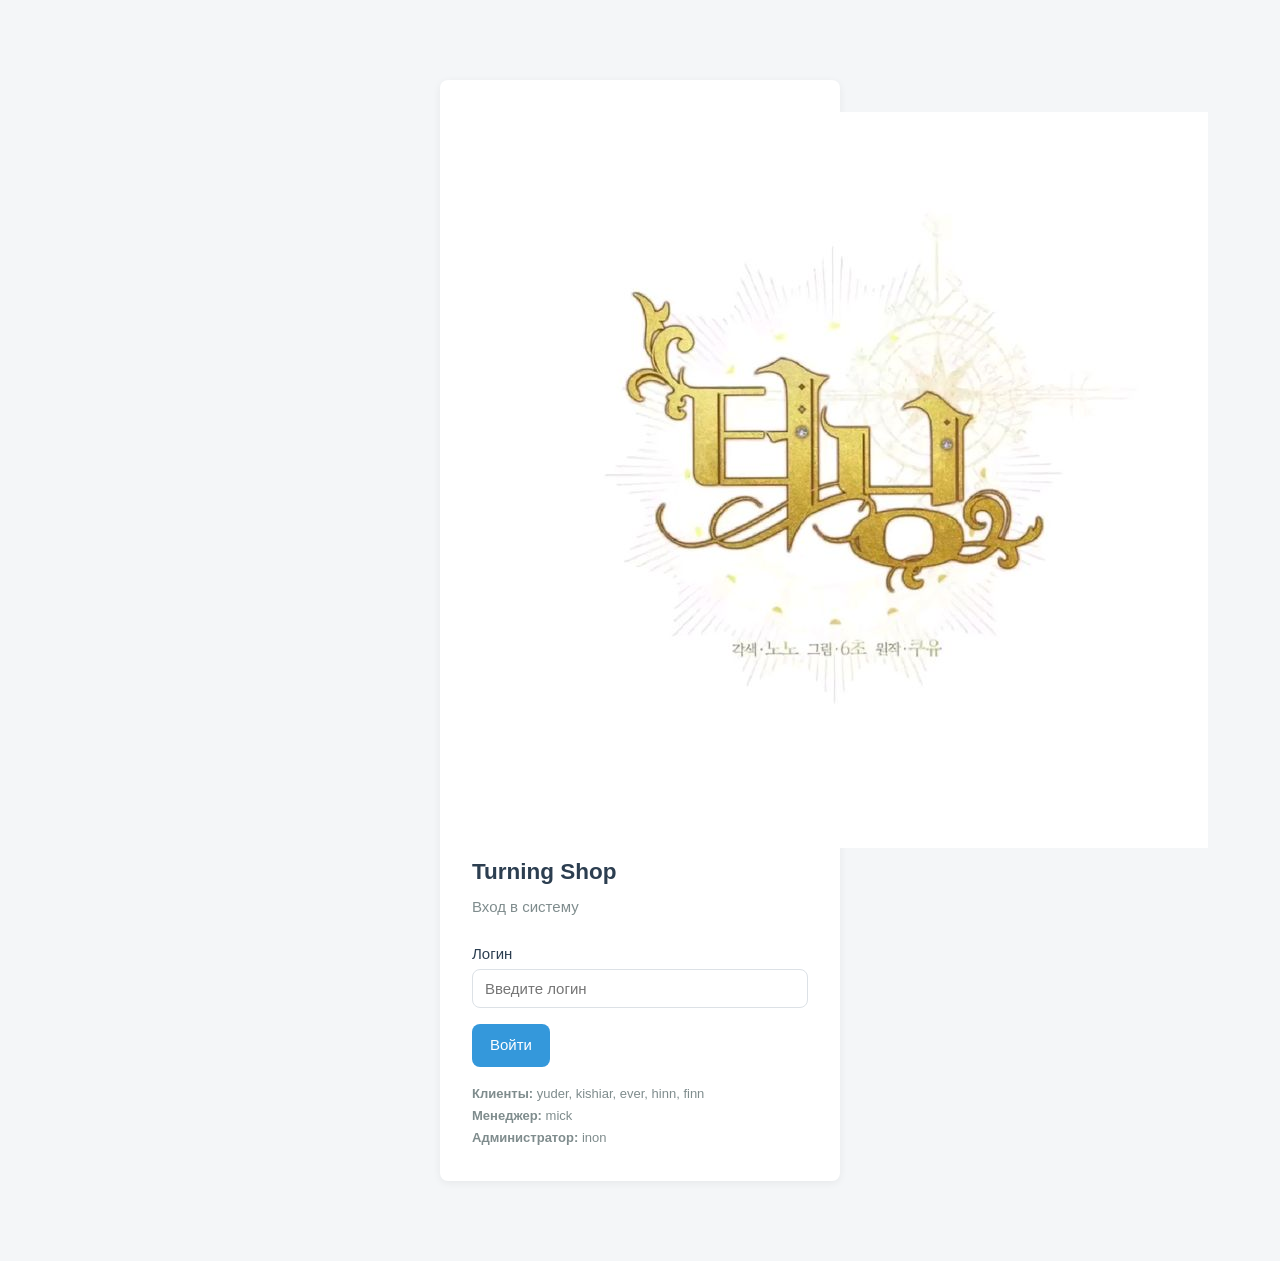
==== commit ac768ec2: "Update index.html" ====
--- a/index.html
+++ b/index.html
@@ -4,11 +4,15 @@
     <meta charset="UTF-8">
     <meta name="viewport" content="width=device-width, initial-scale=1.0">
     <title>Turning Shop — Вход</title>
+    <link rel="icon" href="./1000109367.jpg" type="image/jpeg">
     <link rel="stylesheet" href="./style.css">
 </head>
 <body>
     <section class="screen screen--active">
         <div class="login-card">
+            <div class="login-card__logo">
+                <img src="./1000109367.jpg" alt="Логотип Turning Shop" class="login-card__logo-img">
+            </div>
             <h1 class="login-card__title">Turning Shop</h1>
             <p class="login-card__subtitle">Вход в систему</p>
 
@@ -23,9 +27,9 @@
             </form>
 
             <p class="login-card__hint">
-                Логины пользователей: <b>yuder</b>, <b>kishiar</b>, <b>ever</b>, <b>hinn</b>, <b>finn</b>
-               Логин админа: <b>inon</b>
-                Логин менеджера <b>mick</b>
+                <b>Клиенты:</b> yuder, kishiar, ever, hinn, finn<br>
+                <b>Менеджер:</b> mick<br>
+                <b>Администратор:</b> inon
             </p>
         </div>
     </section>
--- a/style.css
+++ b/style.css
@@ -1,6 +1,6 @@
-/* ==============================
-   Переменные и сброс
-   ============================== */
+/* ==============================================================
+   1. ПЕРЕМЕННЫЕ И СБРОС
+   ============================================================== */
 :root {
     --color-primary: #2c3e50;
     --color-accent: #3498db;
@@ -24,26 +24,6 @@
     margin: 0;
     padding: 0;
 }
-.user-box__role {
-    color: rgba(255,255,255,0.7);
-    font-size: 13px;
-    margin-left: 6px;
-}
-.modal__window--wide {
-    max-width: 720px;
-    width: 95%;
-}
-.order-card__row {
-    margin: 8px 0;
-}
-.order-card__subtitle {
-    margin: 16px 0 8px;
-    color: var(--color-primary);
-}
-.order-card__total {
-    margin-top: 16px;
-    font-size: 17px;
-}
 
 body {
     font-family: var(--font-main);
@@ -56,15 +36,19 @@
     flex-direction: column;
 }
 
-/* ==============================
-   Экраны
-   ============================== */
+[hidden] {
+    display: none !important;
+}
+
+/* ==============================================================
+   2. ЭКРАНЫ
+   ============================================================== */
 .screen { display: none; }
 .screen--active { display: block; }
 
-/* ==============================
-   Экран входа
-   ============================== */
+/* ==============================================================
+   3. ЭКРАН ВХОДА
+   ============================================================== */
 .login-card {
     max-width: 400px;
     margin: 80px auto;
@@ -75,11 +59,16 @@
 }
 .login-card__title { color: var(--color-primary); margin-bottom: 8px; }
 .login-card__subtitle { color: var(--color-text-muted); margin-bottom: 24px; }
-.login-card__hint { font-size: 13px; color: var(--color-text-muted); margin-top: 16px; }
-
-/* ==============================
-   Поля
-   ============================== */
+.login-card__hint {
+    font-size: 13px;
+    color: var(--color-text-muted);
+    margin-top: 16px;
+    line-height: 1.7;
+}
+
+/* ==============================================================
+   4. ПОЛЯ ВВОДА
+   ============================================================== */
 .field { display: block; margin-bottom: 16px; }
 .field__label { display: block; margin-bottom: 4px; font-weight: 500; }
 .field__input {
@@ -89,13 +78,22 @@
     border-radius: var(--radius);
     font-family: inherit;
     font-size: 15px;
-}
-.field__input:focus { outline: 2px solid var(--color-accent); border-color: transparent; }
-.field__error { color: #e74c3c; font-size: 13px; display: block; margin-top: 4px; }
-
-/* ==============================
-   Кнопки
-   ============================== */
+    background: #fff;
+}
+.field__input:focus {
+    outline: 2px solid var(--color-accent);
+    border-color: transparent;
+}
+.field__error {
+    color: #e74c3c;
+    font-size: 13px;
+    display: block;
+    margin-top: 4px;
+}
+
+/* ==============================================================
+   5. КНОПКИ
+   ============================================================== */
 .btn {
     display: inline-block;
     padding: 10px 18px;
@@ -106,15 +104,16 @@
     cursor: pointer;
     transition: filter 0.15s, background 0.15s;
     text-decoration: none;
+    text-align: center;
 }
 .btn:hover { filter: brightness(0.95); }
 .btn--primary { background: var(--color-accent); color: #fff; }
 .btn--ghost {
     background: transparent;
     color: #fff;
-    border: 1px solid rgba(255,255,255,0.5);
-}
-.btn--ghost:hover { background: rgba(255,255,255,0.1); }
+    border: 1px solid rgba(255, 255, 255, 0.5);
+}
+.btn--ghost:hover { background: rgba(255, 255, 255, 0.1); }
 .btn--dark {
     color: var(--color-primary);
     border-color: var(--color-border);
@@ -122,9 +121,9 @@
 .btn--dark:hover { background: rgba(44, 62, 80, 0.06); }
 .btn--small { padding: 6px 12px; font-size: 13px; }
 
-/* ==============================
-   Шапка
-   ============================== */
+/* ==============================================================
+   6. ШАПКА
+   ============================================================== */
 .app-header {
     background-color: var(--color-primary);
     color: #fff;
@@ -134,29 +133,44 @@
     align-items: center;
     box-shadow: var(--shadow);
     gap: 16px;
-}
-.logo { display: flex; align-items: center; gap: 12px; }
+    flex-wrap: wrap;
+}
+.logo {
+    display: flex;
+    align-items: center;
+    gap: 12px;
+    padding-left: 52px;
+    position: relative;
+    min-height: 40px;
+}
+.logo::before {
+    content: '';
+    position: absolute;
+    left: 0;
+    top: 50%;
+    transform: translateY(-50%);
+    width: 40px;
+    height: 40px;
+    background-image: url('./2e4b17e6-a650-4c03-99dc-bf0ad6f6be9b.png');
+    background-size: contain;
+    background-repeat: no-repeat;
+    background-position: center;
+}
 .logo__image { width: 40px; height: 40px; }
 .logo__title { font-size: 20px; font-weight: 600; letter-spacing: 0.5px; }
 .app-header__title { color: #fff; font-size: 18px; }
 
-.user-box { display: flex; align-items: center; gap: 12px; }
+.user-box { display: flex; align-items: center; gap: 12px; flex-wrap: wrap; }
 .user-box__name { color: #fff; font-weight: 500; }
-
-.app-nav__list { list-style: none; display: flex; gap: 24px; }
-.app-nav__link {
-    color: #fff;
-    text-decoration: none;
-    font-weight: 500;
-    padding: 6px 4px;
-    border-bottom: 2px solid transparent;
-    transition: border-color 0.2s;
-}
-.app-nav__link:hover { border-bottom-color: var(--color-accent); }
-
-/* ==============================
-   Основная часть
-   ============================== */
+.user-box__role {
+    color: rgba(255, 255, 255, 0.7);
+    font-size: 13px;
+    margin-left: 6px;
+}
+
+/* ==============================================================
+   7. ОСНОВНАЯ ЧАСТЬ
+   ============================================================== */
 .app-main {
     flex: 1;
     padding: 32px;
@@ -173,10 +187,20 @@
     border-left: 4px solid var(--color-accent);
     padding-left: 12px;
 }
-
-/* ==============================
-   Таблицы
-   ============================== */
+.section-head {
+    display: flex;
+    align-items: center;
+    justify-content: space-between;
+    gap: 16px;
+    margin-bottom: 16px;
+    flex-wrap: wrap;
+}
+.section-head .section__title { margin-bottom: 0; }
+
+/* ==============================================================
+   8. ТАБЛИЦЫ
+   ============================================================== */
+.table-wrap { width: 100%; overflow-x: auto; }
 .data-table {
     width: 100%;
     border-collapse: collapse;
@@ -184,6 +208,7 @@
     border-radius: var(--radius);
     overflow: hidden;
     box-shadow: var(--shadow);
+    min-width: 640px;
 }
 .data-table__head {
     background-color: var(--color-primary);
@@ -194,10 +219,12 @@
     padding: 12px 16px;
     font-weight: 600;
     font-size: 14px;
+    white-space: nowrap;
 }
 .data-table__body td {
     padding: 12px 16px;
     border-bottom: 1px solid var(--color-border);
+    vertical-align: middle;
 }
 .data-table__body tr:last-child td { border-bottom: none; }
 .data-table__body tr:hover { background-color: #f9fbfc; }
@@ -206,13 +233,16 @@
     color: var(--color-text-muted);
     padding: 24px;
 }
-
 .data-table__row--low {
     background-color: var(--color-low-stock);
     border-left: 4px solid var(--color-low-stock-border);
 }
 
-/* Бейджи */
+.row-actions { display: flex; gap: 6px; }
+
+/* ==============================================================
+   9. БЕЙДЖИ
+   ============================================================== */
 .badge {
     display: inline-block;
     padding: 2px 10px;
@@ -220,24 +250,30 @@
     font-size: 12px;
     font-weight: 600;
     color: #fff;
+    white-space: nowrap;
 }
 .badge--many { background-color: var(--color-many); }
 .badge--few { background-color: var(--color-few); }
 
-/* ==============================
-   Панель поиска/фильтра/сортировки
-   ============================== */
+/* ==============================================================
+   10. ПАНЕЛЬ ПОИСКА/ФИЛЬТРА/СОРТИРОВКИ
+   ============================================================== */
 .toolbar {
     display: flex;
     gap: 12px;
     margin-bottom: 16px;
     flex-wrap: wrap;
 }
-.toolbar .field__input { width: auto; min-width: 180px; }
-
-/* ==============================
-   Карточка товара
-   ============================== */
+.toolbar .field__input {
+    width: auto;
+    min-width: 180px;
+    flex: 1 1 180px;
+    max-width: 280px;
+}
+
+/* ==============================================================
+   11. КАРТОЧКА ТОВАРА
+   ============================================================== */
 .product {
     display: grid;
     grid-template-columns: 300px 1fr;
@@ -262,11 +298,16 @@
 }
 .size-option input { display: none; }
 .size-option input:checked + span { color: var(--color-accent); font-weight: 600; }
-.product__actions { margin-top: 24px; display: flex; gap: 12px; flex-wrap: wrap; }
-
-/* ==============================
-   Корзина
-   ============================== */
+.product__actions {
+    margin-top: 24px;
+    display: flex;
+    gap: 12px;
+    flex-wrap: wrap;
+}
+
+/* ==============================================================
+   12. КОРЗИНА (на случай, если понадобится)
+   ============================================================== */
 .cart-link {
     display: inline-flex;
     align-items: center;
@@ -284,81 +325,258 @@
     font-weight: 600;
     text-align: center;
 }
-.cart-summary {
-    margin-top: 24px;
+
+/* ==============================================================
+   13. КАРТОЧКА ЗАКАЗА
+   ============================================================== */
+.order-card {
+    background: #fff;
+    padding: 24px;
+    border-radius: var(--radius);
+    box-shadow: var(--shadow);
+}
+.order-card__header {
+    border-bottom: 1px solid var(--color-border);
+    padding-bottom: 12px;
+    margin-bottom: 16px;
+}
+.order-card__row { margin: 6px 0; }
+.order-card__subtitle {
+    margin: 16px 0 12px;
+    font-size: 17px;
+    color: var(--color-primary);
+}
+.order-card__footer {
+    margin-top: 20px;
+    padding-top: 16px;
+    border-top: 1px solid var(--color-border);
     display: flex;
     justify-content: space-between;
     align-items: center;
     gap: 16px;
     flex-wrap: wrap;
-    background: #fff;
-    padding: 20px 24px;
-    border-radius: var(--radius);
-    box-shadow: var(--shadow);
-}
-.cart-summary__row {
-    font-size: 18px;
-    display: flex;
+}
+.order-card__total { font-size: 18px; }
+
+.order-items {
+    display: flex;
+    flex-direction: column;
     gap: 12px;
-    align-items: baseline;
-}
-.cart-summary__actions { display: flex; gap: 12px; }
-
-/* ==============================
-   Модальное окно и тост
-   ============================== */
+}
+.order-item {
+    display: grid;
+    grid-template-columns: 120px 1fr auto;
+    gap: 16px;
+    align-items: center;
+    padding: 12px;
+    border: 1px solid var(--color-border);
+    border-radius: var(--radius);
+    background: #fafbfc;
+}
+.order-item__image {
+    width: 120px;
+    height: 120px;
+    object-fit: cover;
+    border-radius: var(--radius);
+    background: #eee;
+}
+.order-item__body { display: flex; flex-direction: column; gap: 2px; }
+.order-item__title {
+    font-size: 16px;
+    color: var(--color-primary);
+    margin-bottom: 4px;
+}
+.order-item__desc {
+    color: var(--color-text-muted);
+    font-size: 13px;
+    margin-bottom: 6px;
+}
+.order-item__row { font-size: 14px; }
+.order-item__actions {
+    display: flex;
+    flex-direction: column;
+    gap: 8px;
+}
+
+/* ==============================================================
+   14. МОДАЛЬНОЕ ОКНО И ТОСТ
+   ============================================================== */
 .modal {
     position: fixed;
     inset: 0;
     background: rgba(0, 0, 0, 0.5);
-    display: none;                    /* скрыто по умолчанию */
+    display: none;
     align-items: center;
     justify-content: center;
     z-index: 100;
-}
-.modal.modal--visible {
-    display: flex;                    /* показывается только с этим классом */
-}
-.modal[hidden] {
-    display: none !important;
-}
+    padding: 16px;
+}
+.modal.modal--visible { display: flex; }
+.modal[hidden] { display: none !important; }
 .modal__window {
     background: #fff;
     padding: 24px;
     border-radius: var(--radius);
     max-width: 420px;
-    width: 90%;
-    box-shadow: 0 10px 40px rgba(0,0,0,0.2);
-}
+    width: 100%;
+    box-shadow: 0 10px 40px rgba(0, 0, 0, 0.2);
+}
+.modal__window--wide { max-width: 720px; }
 .modal__title { margin-bottom: 12px; color: var(--color-primary); }
 .modal__text { margin-bottom: 20px; color: var(--color-text); }
 .modal__actions { text-align: right; }
 
 .toast {
     position: fixed;
-    bottom: 24px; right: 24px;
+    bottom: 24px;
+    right: 24px;
     padding: 12px 20px;
     border-radius: var(--radius);
     background: var(--color-primary);
     color: #fff;
     box-shadow: var(--shadow);
     z-index: 200;
+    max-width: calc(100vw - 48px);
 }
 .toast--success { background: #27ae60; }
 .toast--error { background: #e74c3c; }
 
-/* ==============================
-   Подвал
-   ============================== */
+/* ==============================================================
+   15. ПОДВАЛ
+   ============================================================== */
 .app-footer {
     text-align: center;
     padding: 16px;
     color: var(--color-text-muted);
     font-size: 13px;
 }
-/* ==============================
-   Принудительно скрываем скрытое
-   ============================== */
-[hidden] {
-    display: none !important;
-}
+
+/* ==============================================================
+   16. ПЛАНШЕТЫ (≤ 900px)
+   ============================================================== */
+@media (max-width: 900px) {
+    .app-main { padding: 24px 16px; }
+
+    .product {
+        grid-template-columns: 220px 1fr;
+        gap: 20px;
+        padding: 16px;
+    }
+    .product__image { max-width: 220px; }
+
+    .order-item {
+        grid-template-columns: 100px 1fr auto;
+        gap: 12px;
+    }
+    .order-item__image { width: 100px; height: 100px; }
+}
+
+/* ==============================================================
+   17. МОБИЛЬНЫЕ (≤ 640px)
+   ============================================================== */
+@media (max-width: 640px) {
+    body { font-size: 14px; }
+
+    /* Шапка */
+    .app-header {
+        padding: 12px 16px;
+        flex-direction: column;
+        align-items: stretch;
+        gap: 12px;
+    }
+    .logo {
+        padding-left: 46px;
+        min-height: 36px;
+    }
+    .logo::before { width: 36px; height: 36px; }
+    .logo__title { font-size: 18px; }
+
+    .app-header__title { font-size: 16px; text-align: center; }
+    .user-box {
+        justify-content: space-between;
+        gap: 8px;
+    }
+    .user-box__name { font-size: 14px; }
+
+    /* Кнопки в шапке — компактнее */
+    .app-header .btn { padding: 8px 12px; font-size: 13px; }
+
+    /* Основная часть */
+    .app-main { padding: 16px 12px; }
+    .section { margin-bottom: 24px; }
+    .section__title { font-size: 18px; }
+
+    /* Таблицы — горизонтальный скролл */
+    .table-wrap {
+        overflow-x: auto;
+        margin: 0 -12px;
+        padding: 0 12px;
+    }
+    .data-table { min-width: 560px; }
+    .data-table__head th,
+    .data-table__body td {
+        padding: 10px 12px;
+        font-size: 13px;
+    }
+
+    /* Toolbar */
+    .toolbar { flex-direction: column; }
+    .toolbar .field__input {
+        max-width: none;
+        min-width: 0;
+        flex: 1 1 auto;
+        width: 100%;
+    }
+
+    /* Карточка товара — одна колонка */
+    .product {
+        grid-template-columns: 1fr;
+        gap: 16px;
+        padding: 16px;
+    }
+    .product__image { max-width: 100%; }
+    .product__name { font-size: 18px; }
+    .product__actions { flex-direction: column; }
+    .product__actions .btn { width: 100%; }
+
+    /* Карточка заказа */
+    .order-card { padding: 16px; }
+    .order-item {
+        grid-template-columns: 1fr;
+        align-items: stretch;
+        text-align: left;
+    }
+    .order-item__image {
+        width: 100%;
+        height: auto;
+        max-height: 220px;
+    }
+    .order-item__actions { flex-direction: row; flex-wrap: wrap; }
+    .order-item__actions .btn { flex: 1 1 auto; }
+
+    /* Модалки */
+    .modal { padding: 12px; }
+    .modal__window { padding: 18px; }
+    .modal__actions { text-align: center; }
+    .modal__actions .btn { width: 100%; }
+
+    /* Toast */
+    .toast {
+        left: 12px;
+        right: 12px;
+        bottom: 12px;
+        max-width: none;
+        text-align: center;
+    }
+}
+
+/* ==============================================================
+   18. ОЧЕНЬ УЗКИЕ ЭКРАНЫ (≤ 380px)
+   ============================================================== */
+@media (max-width: 380px) {
+    .logo__title { font-size: 16px; }
+    .section__title { font-size: 16px; }
+    .btn { padding: 8px 14px; font-size: 13px; }
+    .data-table__head th,
+    .data-table__body td { padding: 8px 10px; font-size: 12px; }
+}
